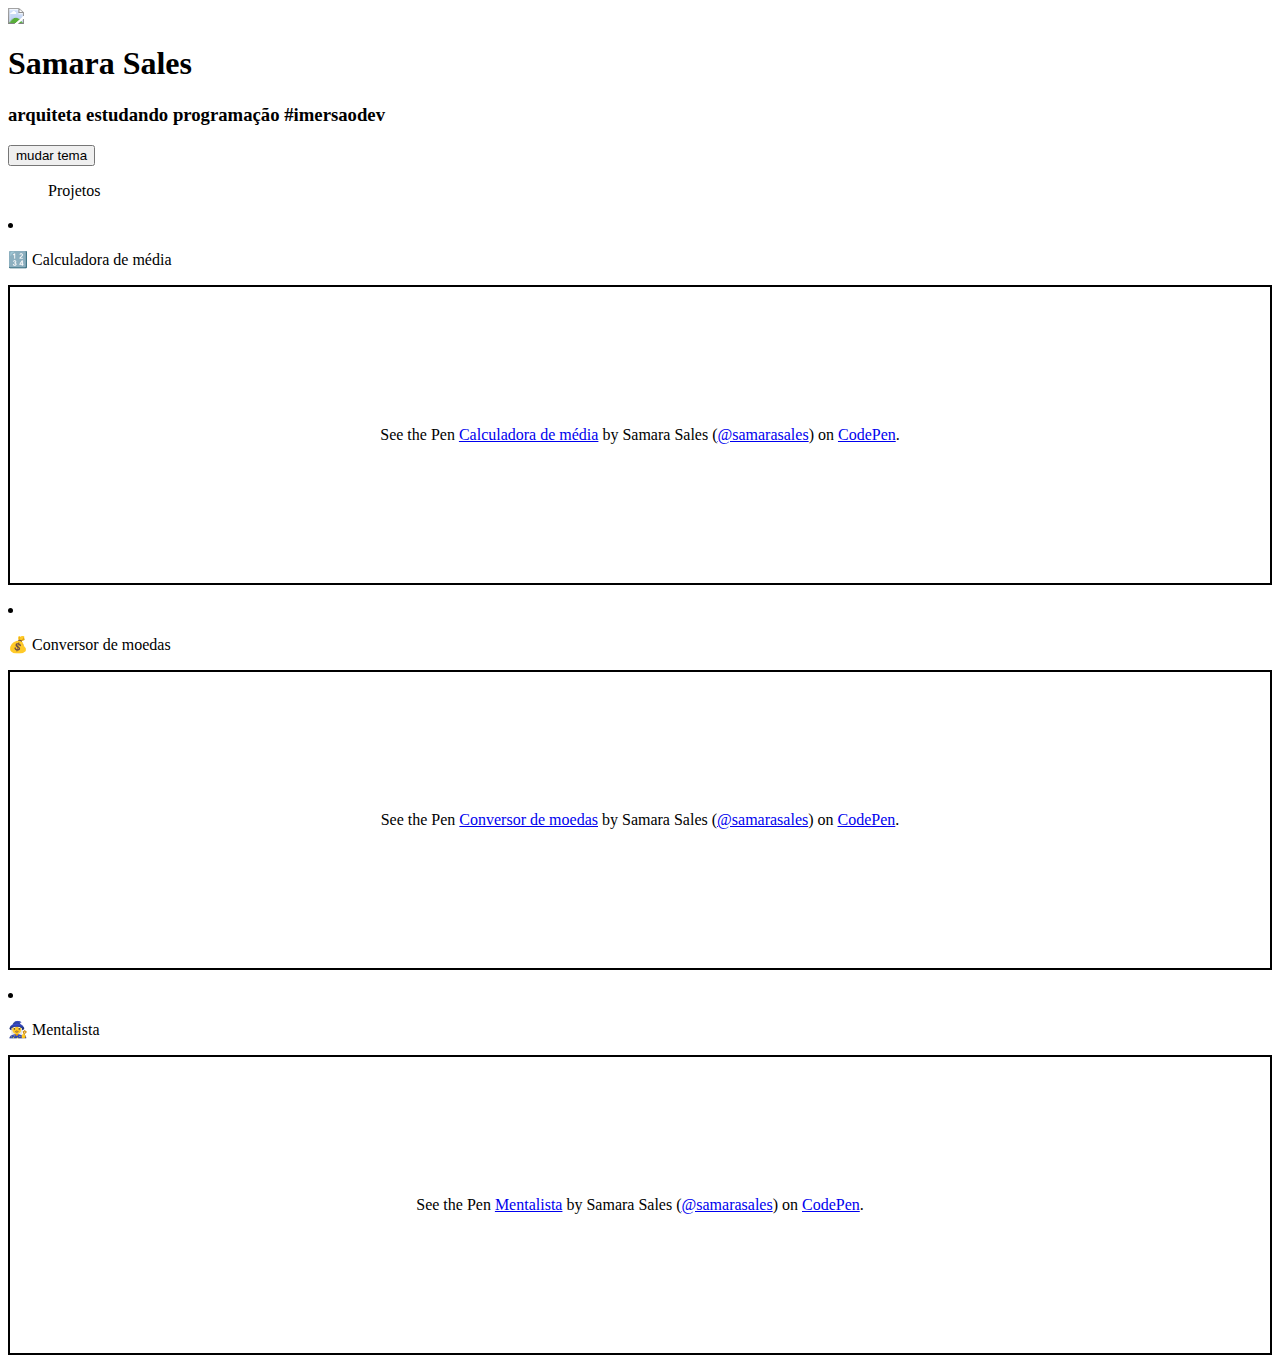
==== index.html @ c7274cba "Create index.html" ====
<body>
  <div class="container">
    <header class="cabecalho">
      <div class="perfil">
        <img class="perfil-foto" src="https://github.com/gitsamara.png" />
        <div class="titulo">

          <h1>Samara Sales</h1>
          <h3>arquiteta estudando programação #imersaodev</h3>
        </div>
        <div class="tema">
          <button onClick="mudaTema()">mudar tema</button>
        </div>
      </div>
    </header>

    <main class="projetos">
      <ul>
        <class="projetos-titulo">Projetos
      </ul>
      <li class="projetos-item">
        <p>🔢 Calculadora de média</p>
        <p class="codepen" data-height="300" data-default-tab="html,result" data-slug-hash="xxpVGxb" data-user="samarasales" style="height: 300px; box-sizing: border-box; display: flex; align-items: center; justify-content: center; border: 2px solid; margin: 1em 0; padding: 1em;">
          <span>See the Pen <a href="https://codepen.io/samarasales/pen/xxpVGxb">
              Calculadora de média</a> by Samara Sales (<a href="https://codepen.io/samarasales">@samarasales</a>)
            on <a href="https://codepen.io">CodePen</a>.</span>
        </p>
        <script async src="https://cpwebassets.codepen.io/assets/embed/ei.js"></script>
      </li>
      <li class="projetos-item">
        <p>💰 Conversor de moedas</p>
        <p class="codepen" data-height="300" data-default-tab="html,result" data-slug-hash="RwqxWdY" data-user="samarasales" style="height: 300px; box-sizing: border-box; display: flex; align-items: center; justify-content: center; border: 2px solid; margin: 1em 0; padding: 1em;">
          <span>See the Pen <a href="https://codepen.io/samarasales/pen/RwqxWdY">Conversor de moedas</a> by Samara Sales (<a href="https://codepen.io/samarasales">@samarasales</a>) on <a href="https://codepen.io">CodePen</a>.</span>
        </p>
        <script async src="https://cpwebassets.codepen.io/assets/embed/ei.js"></script>
      </li>
      <li class="projetos-item">
        <p>🧙‍♀️ Mentalista</p>
        <p class="codepen" data-height="300" data-default-tab="html,result" data-slug-hash="LYeNjaE" data-user="samarasales" style="height: 300px; box-sizing: border-box; display: flex; align-items: center; justify-content: center; border: 2px solid; margin: 1em 0; padding: 1em;">
          <span>See the Pen <a href="https://codepen.io/samarasales/pen/LYeNjaE">Mentalista</a> by Samara Sales (<a href="https://codepen.io/samarasales">@samarasales</a>) on <a href="https://codepen.io">CodePen</a>.</span>
        </p>
        <script async src="https://cpwebassets.codepen.io/assets/embed/ei.js"></script>
      </li>
    </main>
  </div>
</body>
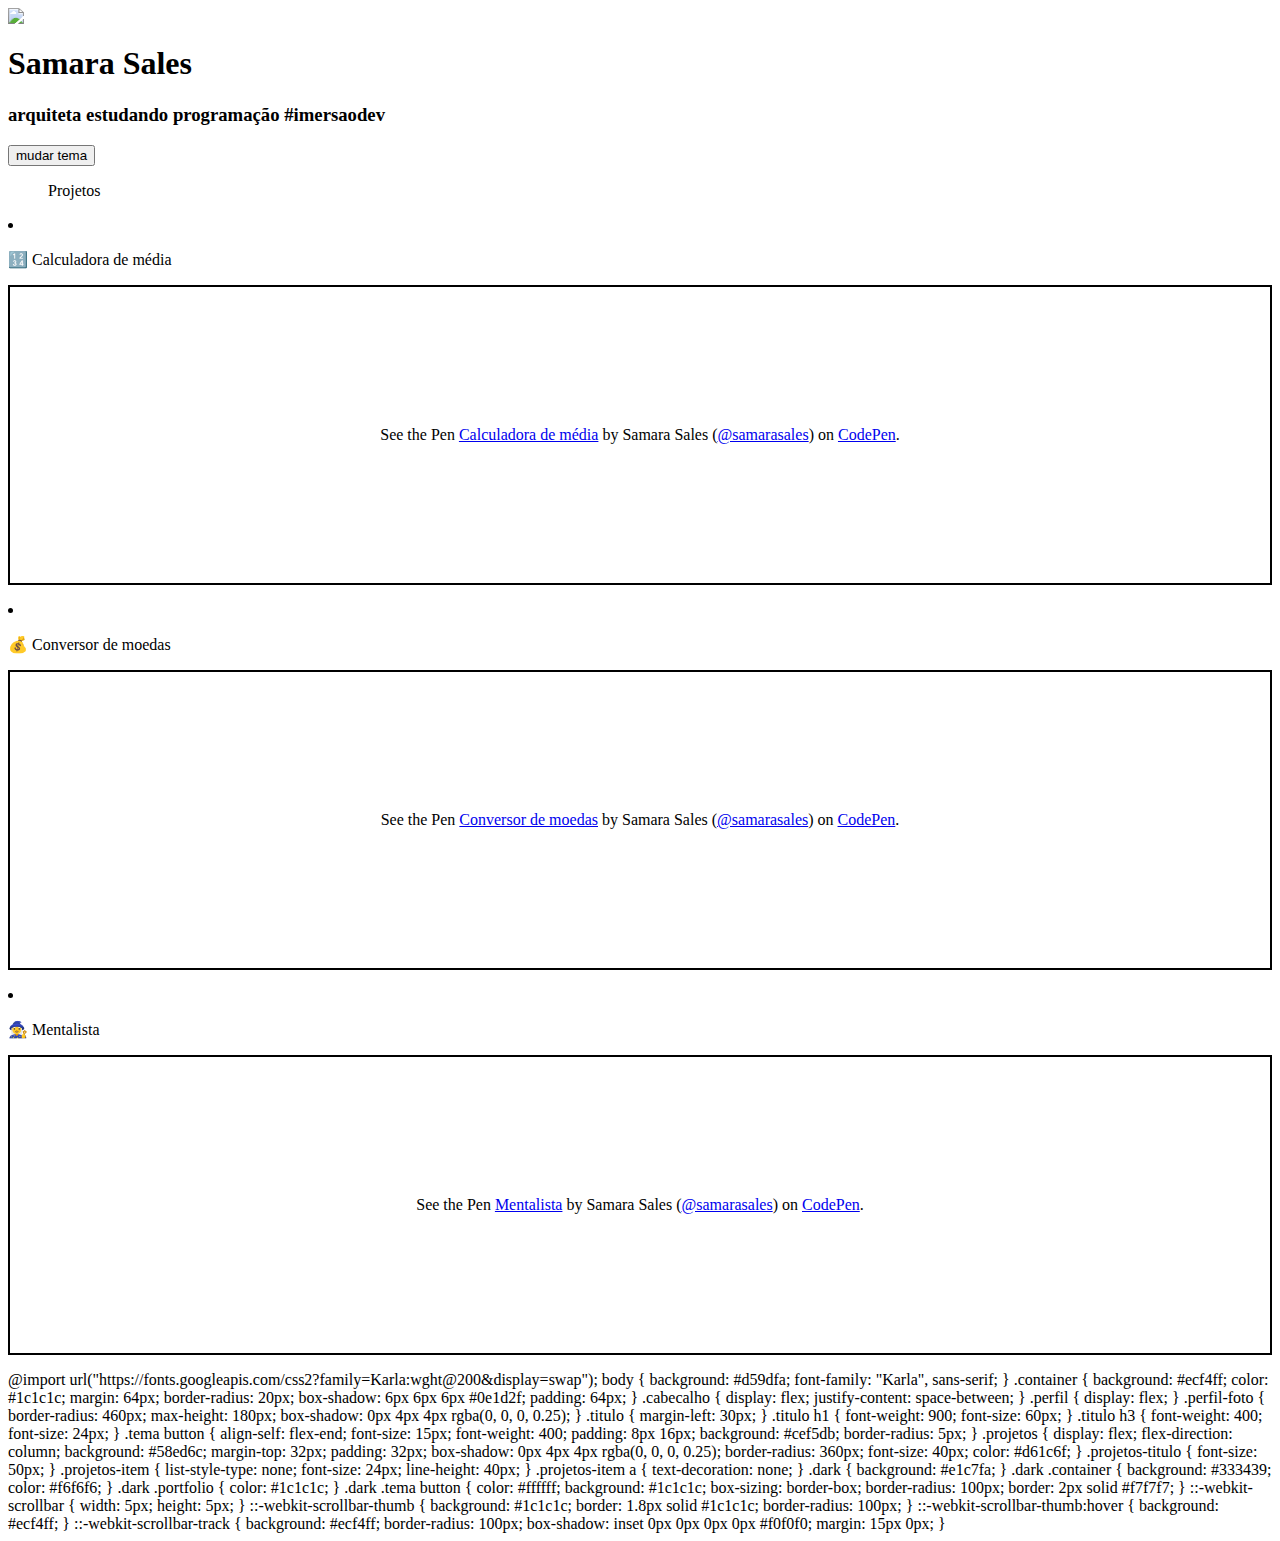
==== commit 67d5b647: "Update index.html" ====
--- a/index.html
+++ b/index.html
@@ -44,3 +44,121 @@
     </main>
   </div>
 </body>
+
+@import url("https://fonts.googleapis.com/css2?family=Karla:wght@200&display=swap");
+
+body {
+  background: #d59dfa;
+  font-family: "Karla", sans-serif;
+}
+
+.container {
+  background: #ecf4ff;
+  color: #1c1c1c;
+  margin: 64px;
+  border-radius: 20px;
+  box-shadow: 6px 6px 6px #0e1d2f;
+  padding: 64px;
+}
+
+.cabecalho {
+  display: flex;
+  justify-content: space-between;
+}
+
+.perfil {
+  display: flex;
+}
+
+.perfil-foto {
+  border-radius: 460px;
+  max-height: 180px;
+  box-shadow: 0px 4px 4px rgba(0, 0, 0, 0.25);
+}
+
+.titulo {
+  margin-left: 30px;
+}
+
+.titulo h1 {
+  font-weight: 900;
+  font-size: 60px;
+}
+
+.titulo h3 {
+  font-weight: 400;
+  font-size: 24px;
+}
+
+.tema button {
+  align-self: flex-end;
+  font-size: 15px;
+  font-weight: 400;
+  padding: 8px 16px;
+  background: #cef5db;
+  border-radius: 5px;
+}
+
+.projetos {
+  display: flex;
+  flex-direction: column;
+  background: #58ed6c;
+  margin-top: 32px;
+  padding: 32px;
+  box-shadow: 0px 4px 4px rgba(0, 0, 0, 0.25);
+  border-radius: 360px;
+  font-size: 40px;
+  color: #d61c6f;
+}
+.projetos-titulo {
+  font-size: 50px;
+}
+.projetos-item {
+  list-style-type: none;
+  font-size: 24px;
+  line-height: 40px;
+}
+.projetos-item a {
+  text-decoration: none;
+}
+.dark {
+  background: #e1c7fa;
+}
+.dark .container {
+  background: #333439;
+  color: #f6f6f6;
+}
+
+.dark .portfolio {
+  color: #1c1c1c;
+}
+
+.dark .tema button {
+  color: #ffffff;
+  background: #1c1c1c;
+  box-sizing: border-box;
+  border-radius: 100px;
+  border: 2px solid #f7f7f7;
+}
+
+::-webkit-scrollbar {
+  width: 5px;
+  height: 5px;
+}
+
+::-webkit-scrollbar-thumb {
+  background: #1c1c1c;
+  border: 1.8px solid #1c1c1c;
+  border-radius: 100px;
+}
+
+::-webkit-scrollbar-thumb:hover {
+  background: #ecf4ff;
+}
+
+::-webkit-scrollbar-track {
+  background: #ecf4ff;
+  border-radius: 100px;
+  box-shadow: inset 0px 0px 0px 0px #f0f0f0;
+  margin: 15px 0px;
+}
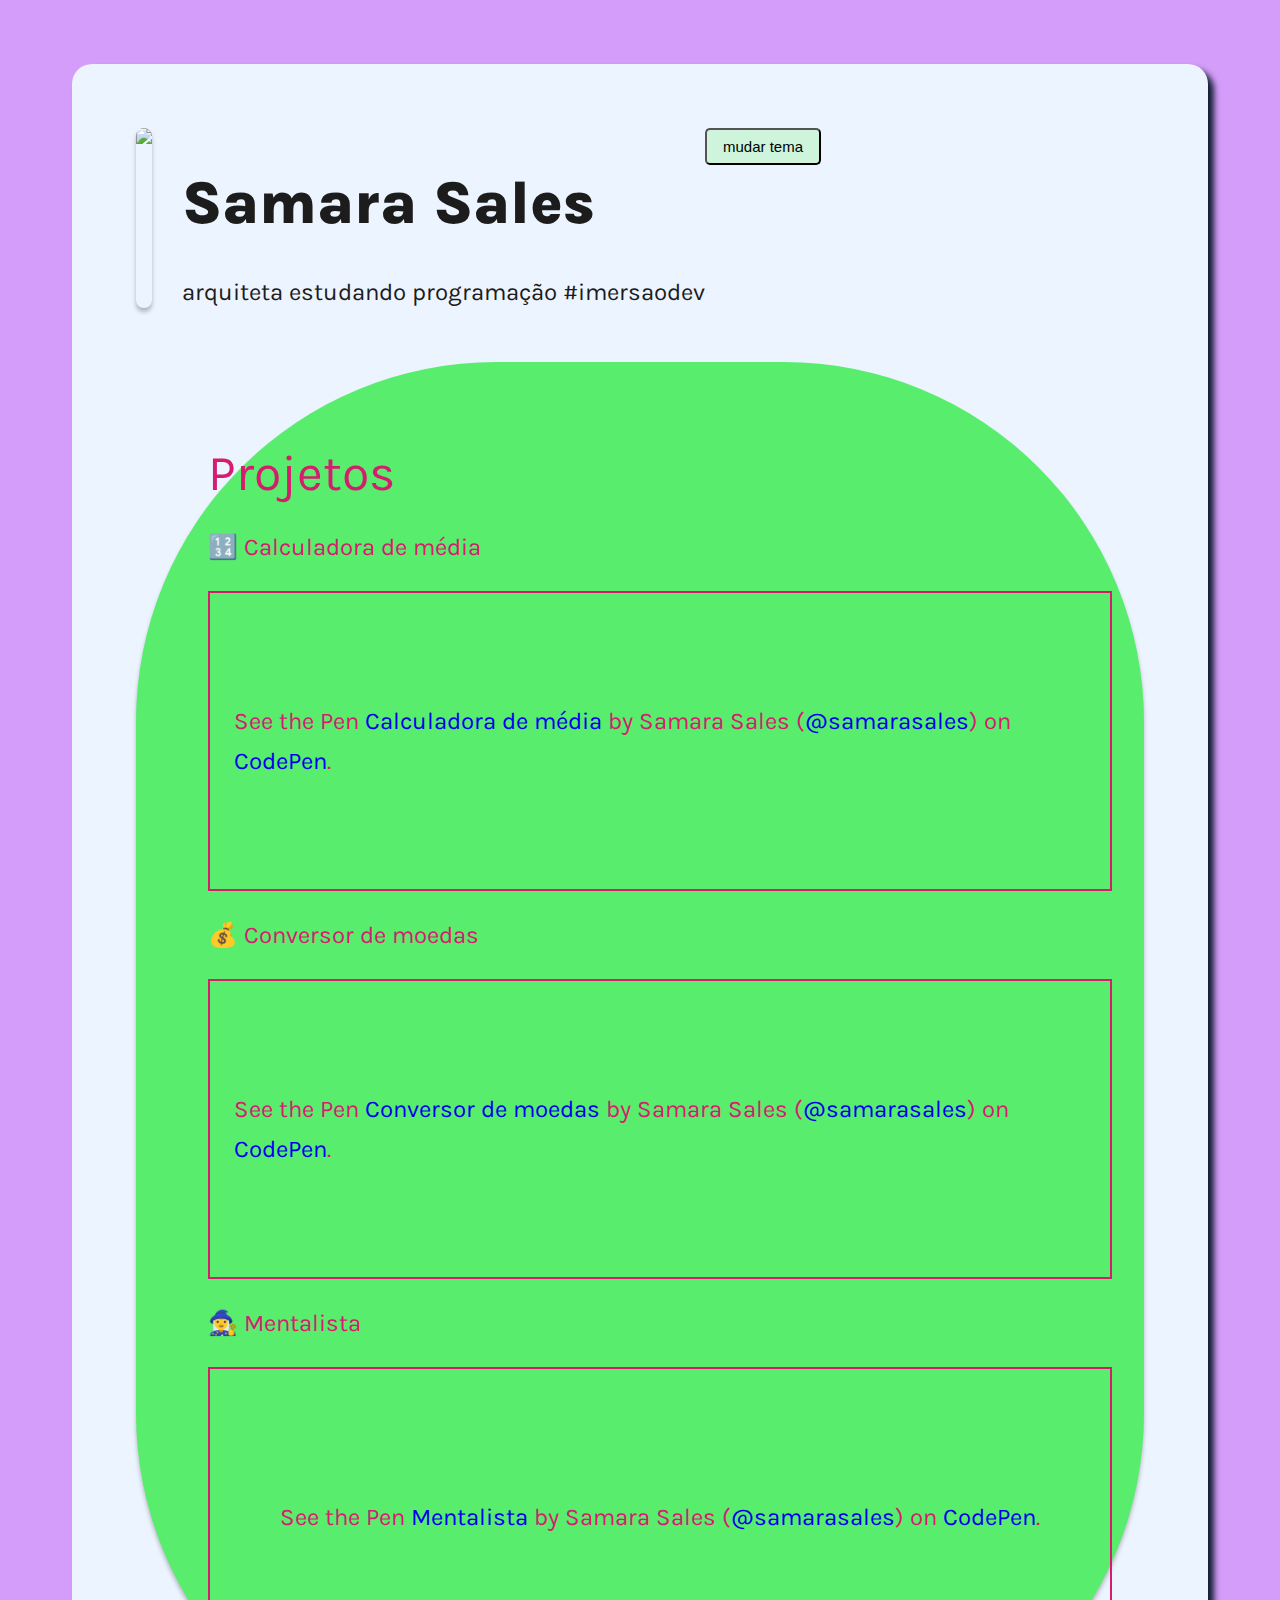
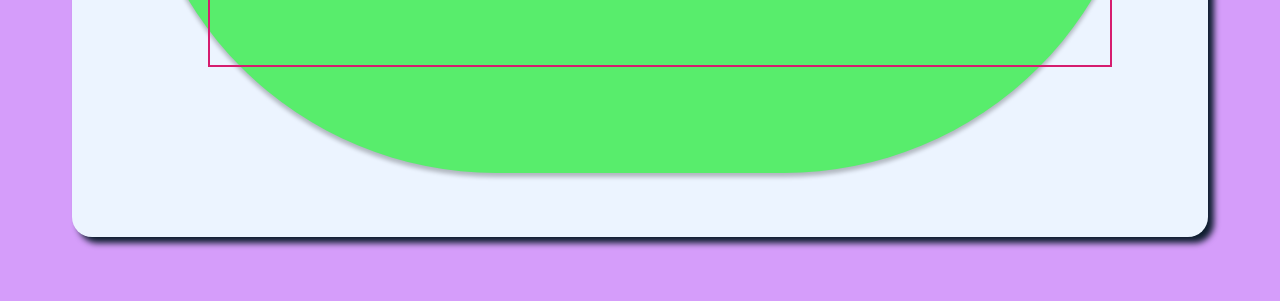
==== commit 0c88f10e: "Update index.html" ====
--- a/index.html
+++ b/index.html
@@ -1,51 +1,14 @@
-<body>
-  <div class="container">
-    <header class="cabecalho">
-      <div class="perfil">
-        <img class="perfil-foto" src="https://github.com/gitsamara.png" />
-        <div class="titulo">
+<!DOCTYPE html>
+<html lang="en">
 
-          <h1>Samara Sales</h1>
-          <h3>arquiteta estudando programação #imersaodev</h3>
-        </div>
-        <div class="tema">
-          <button onClick="mudaTema()">mudar tema</button>
-        </div>
-      </div>
-    </header>
-
-    <main class="projetos">
-      <ul>
-        <class="projetos-titulo">Projetos
-      </ul>
-      <li class="projetos-item">
-        <p>🔢 Calculadora de média</p>
-        <p class="codepen" data-height="300" data-default-tab="html,result" data-slug-hash="xxpVGxb" data-user="samarasales" style="height: 300px; box-sizing: border-box; display: flex; align-items: center; justify-content: center; border: 2px solid; margin: 1em 0; padding: 1em;">
-          <span>See the Pen <a href="https://codepen.io/samarasales/pen/xxpVGxb">
-              Calculadora de média</a> by Samara Sales (<a href="https://codepen.io/samarasales">@samarasales</a>)
-            on <a href="https://codepen.io">CodePen</a>.</span>
-        </p>
-        <script async src="https://cpwebassets.codepen.io/assets/embed/ei.js"></script>
-      </li>
-      <li class="projetos-item">
-        <p>💰 Conversor de moedas</p>
-        <p class="codepen" data-height="300" data-default-tab="html,result" data-slug-hash="RwqxWdY" data-user="samarasales" style="height: 300px; box-sizing: border-box; display: flex; align-items: center; justify-content: center; border: 2px solid; margin: 1em 0; padding: 1em;">
-          <span>See the Pen <a href="https://codepen.io/samarasales/pen/RwqxWdY">Conversor de moedas</a> by Samara Sales (<a href="https://codepen.io/samarasales">@samarasales</a>) on <a href="https://codepen.io">CodePen</a>.</span>
-        </p>
-        <script async src="https://cpwebassets.codepen.io/assets/embed/ei.js"></script>
-      </li>
-      <li class="projetos-item">
-        <p>🧙‍♀️ Mentalista</p>
-        <p class="codepen" data-height="300" data-default-tab="html,result" data-slug-hash="LYeNjaE" data-user="samarasales" style="height: 300px; box-sizing: border-box; display: flex; align-items: center; justify-content: center; border: 2px solid; margin: 1em 0; padding: 1em;">
-          <span>See the Pen <a href="https://codepen.io/samarasales/pen/LYeNjaE">Mentalista</a> by Samara Sales (<a href="https://codepen.io/samarasales">@samarasales</a>) on <a href="https://codepen.io">CodePen</a>.</span>
-        </p>
-        <script async src="https://cpwebassets.codepen.io/assets/embed/ei.js"></script>
-      </li>
-    </main>
-  </div>
-</body>
-
-@import url("https://fonts.googleapis.com/css2?family=Karla:wght@200&display=swap");
+<head>
+  <meta charset="UTF-8">
+  <meta http-equiv="X-UA-Compatible" content="IE=edge">
+  <meta name="viewport" content="width=device-width, initial-scale=1.0">
+  <title>Minha Página</title>
+  <link rel="stylesheet" href="https://fonts.googleapis.com/css2?family=Karla:wght@200&display=swap">
+  <style>
+    @import url("https://fonts.googleapis.com/css2?family=Karla:wght@200&display=swap");
 
 body {
   background: #d59dfa;
@@ -162,3 +125,61 @@
   box-shadow: inset 0px 0px 0px 0px #f0f0f0;
   margin: 15px 0px;
 }
+  </style>
+</head>
+
+<body>
+  <div class="container">
+    <header class="cabecalho">
+      <div class="perfil">
+        <img class="perfil-foto" src="https://github.com/gitsamara.png" />
+        <div class="titulo">
+          <h1>Samara Sales</h1>
+          <h3>arquiteta estudando programação #imersaodev</h3>
+        </div>
+        <div class="tema">
+          <button id="temaBtn">mudar tema</button>
+        </div>
+      </div>
+    </header>
+
+    <main class="projetos">
+      <ul class="projetos-titulo">Projetos
+        <li class="projetos-item">
+          <p>🔢 Calculadora de média</p>
+         <p class="codepen" data-height="300" data-default-tab="html,result" data-slug-hash="xxpVGxb" data-user="samarasales" style="height: 300px; box-sizing: border-box; display: flex; align-items: center; justify-content: center; border: 2px solid; margin: 1em 0; padding: 1em;">
+          <span>See the Pen <a href="https://codepen.io/samarasales/pen/xxpVGxb">
+              Calculadora de média</a> by Samara Sales (<a href="https://codepen.io/samarasales">@samarasales</a>)
+            on <a href="https://codepen.io">CodePen</a>.</span>
+        </p>
+        <script async src="https://cpwebassets.codepen.io/assets/embed/ei.js"></script>
+        </li>
+        <li class="projetos-item">
+          <p>💰 Conversor de moedas</p>
+          <p class="codepen" data-height="300" data-default-tab="html,result" data-slug-hash="RwqxWdY" data-user="samarasales" style="height: 300px; box-sizing: border-box; display: flex; align-items: center; justify-content: center; border: 2px solid; margin: 1em 0; padding: 1em;">
+          <span>See the Pen <a href="https://codepen.io/samarasales/pen/RwqxWdY">Conversor de moedas</a> by Samara Sales (<a href="https://codepen.io/samarasales">@samarasales</a>) on <a href="https://codepen.io">CodePen</a>.</span>
+        </p>
+        <script async src="https://cpwebassets.codepen.io/assets/embed/ei.js"></script>
+        </li>
+        <li class="projetos-item">
+          <p>🧙‍♀️ Mentalista</p>
+          <p class="codepen" data-height="300" data-default-tab="html,result" data-slug-hash="LYeNjaE" data-user="samarasales" style="height: 300px; box-sizing: border-box; display: flex; align-items: center; justify-content: center; border: 2px solid; margin: 1em 0; padding: 1em;">
+          <span>See the Pen <a href="https://codepen.io/samarasales/pen/LYeNjaE">Mentalista</a> by Samara Sales (<a href="https://codepen.io/samarasales">@samarasales</a>) on <a href="https://codepen.io">CodePen</a>.</span>
+        </p>
+        <script async src="https://cpwebassets.codepen.io/assets/embed/ei.js"></script>
+     
+        </li>
+      </ul>
+    </main>
+  </div>
+
+  <script>
+    document.getElementById("temaBtn").addEventListener("click", mudaTema);
+
+    function mudaTema() {
+      document.body.classList.toggle("dark");
+    }
+  </script>
+</body>
+
+</html>
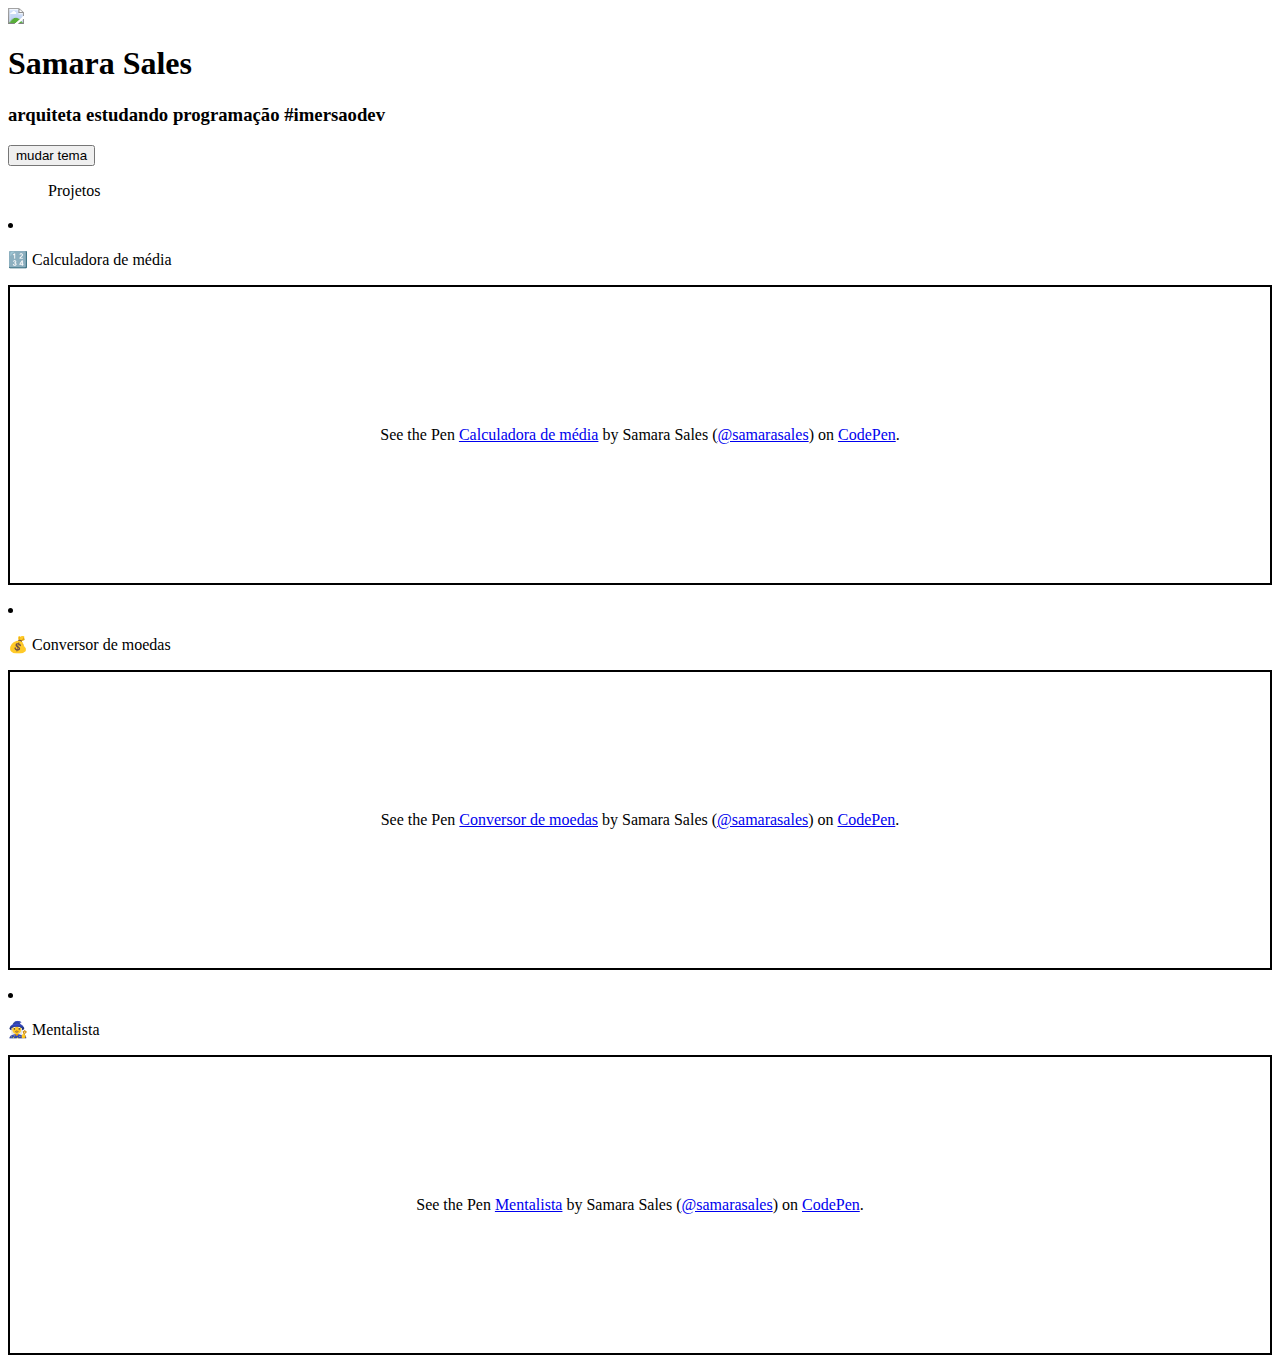
==== commit bd17e177: "Add files via upload" ====
--- a/index.html
+++ b/index.html
@@ -1,185 +1,46 @@
-<!DOCTYPE html>
-<html lang="en">
-
-<head>
-  <meta charset="UTF-8">
-  <meta http-equiv="X-UA-Compatible" content="IE=edge">
-  <meta name="viewport" content="width=device-width, initial-scale=1.0">
-  <title>Minha Página</title>
-  <link rel="stylesheet" href="https://fonts.googleapis.com/css2?family=Karla:wght@200&display=swap">
-  <style>
-    @import url("https://fonts.googleapis.com/css2?family=Karla:wght@200&display=swap");
-
-body {
-  background: #d59dfa;
-  font-family: "Karla", sans-serif;
-}
-
-.container {
-  background: #ecf4ff;
-  color: #1c1c1c;
-  margin: 64px;
-  border-radius: 20px;
-  box-shadow: 6px 6px 6px #0e1d2f;
-  padding: 64px;
-}
-
-.cabecalho {
-  display: flex;
-  justify-content: space-between;
-}
-
-.perfil {
-  display: flex;
-}
-
-.perfil-foto {
-  border-radius: 460px;
-  max-height: 180px;
-  box-shadow: 0px 4px 4px rgba(0, 0, 0, 0.25);
-}
-
-.titulo {
-  margin-left: 30px;
-}
-
-.titulo h1 {
-  font-weight: 900;
-  font-size: 60px;
-}
-
-.titulo h3 {
-  font-weight: 400;
-  font-size: 24px;
-}
-
-.tema button {
-  align-self: flex-end;
-  font-size: 15px;
-  font-weight: 400;
-  padding: 8px 16px;
-  background: #cef5db;
-  border-radius: 5px;
-}
-
-.projetos {
-  display: flex;
-  flex-direction: column;
-  background: #58ed6c;
-  margin-top: 32px;
-  padding: 32px;
-  box-shadow: 0px 4px 4px rgba(0, 0, 0, 0.25);
-  border-radius: 360px;
-  font-size: 40px;
-  color: #d61c6f;
-}
-.projetos-titulo {
-  font-size: 50px;
-}
-.projetos-item {
-  list-style-type: none;
-  font-size: 24px;
-  line-height: 40px;
-}
-.projetos-item a {
-  text-decoration: none;
-}
-.dark {
-  background: #e1c7fa;
-}
-.dark .container {
-  background: #333439;
-  color: #f6f6f6;
-}
-
-.dark .portfolio {
-  color: #1c1c1c;
-}
-
-.dark .tema button {
-  color: #ffffff;
-  background: #1c1c1c;
-  box-sizing: border-box;
-  border-radius: 100px;
-  border: 2px solid #f7f7f7;
-}
-
-::-webkit-scrollbar {
-  width: 5px;
-  height: 5px;
-}
-
-::-webkit-scrollbar-thumb {
-  background: #1c1c1c;
-  border: 1.8px solid #1c1c1c;
-  border-radius: 100px;
-}
-
-::-webkit-scrollbar-thumb:hover {
-  background: #ecf4ff;
-}
-
-::-webkit-scrollbar-track {
-  background: #ecf4ff;
-  border-radius: 100px;
-  box-shadow: inset 0px 0px 0px 0px #f0f0f0;
-  margin: 15px 0px;
-}
-  </style>
-</head>
-
 <body>
   <div class="container">
     <header class="cabecalho">
       <div class="perfil">
         <img class="perfil-foto" src="https://github.com/gitsamara.png" />
         <div class="titulo">
+
           <h1>Samara Sales</h1>
           <h3>arquiteta estudando programação #imersaodev</h3>
         </div>
         <div class="tema">
-          <button id="temaBtn">mudar tema</button>
+          <button onClick="mudaTema()">mudar tema</button>
         </div>
       </div>
     </header>
 
     <main class="projetos">
-      <ul class="projetos-titulo">Projetos
-        <li class="projetos-item">
-          <p>🔢 Calculadora de média</p>
-         <p class="codepen" data-height="300" data-default-tab="html,result" data-slug-hash="xxpVGxb" data-user="samarasales" style="height: 300px; box-sizing: border-box; display: flex; align-items: center; justify-content: center; border: 2px solid; margin: 1em 0; padding: 1em;">
+      <ul>
+        <class="projetos-titulo">Projetos
+      </ul>
+      <li class="projetos-item">
+        <p>🔢 Calculadora de média</p>
+        <p class="codepen" data-height="300" data-default-tab="html,result" data-slug-hash="xxpVGxb" data-user="samarasales" style="height: 300px; box-sizing: border-box; display: flex; align-items: center; justify-content: center; border: 2px solid; margin: 1em 0; padding: 1em;">
           <span>See the Pen <a href="https://codepen.io/samarasales/pen/xxpVGxb">
               Calculadora de média</a> by Samara Sales (<a href="https://codepen.io/samarasales">@samarasales</a>)
             on <a href="https://codepen.io">CodePen</a>.</span>
         </p>
         <script async src="https://cpwebassets.codepen.io/assets/embed/ei.js"></script>
-        </li>
-        <li class="projetos-item">
-          <p>💰 Conversor de moedas</p>
-          <p class="codepen" data-height="300" data-default-tab="html,result" data-slug-hash="RwqxWdY" data-user="samarasales" style="height: 300px; box-sizing: border-box; display: flex; align-items: center; justify-content: center; border: 2px solid; margin: 1em 0; padding: 1em;">
+      </li>
+      <li class="projetos-item">
+        <p>💰 Conversor de moedas</p>
+        <p class="codepen" data-height="300" data-default-tab="html,result" data-slug-hash="RwqxWdY" data-user="samarasales" style="height: 300px; box-sizing: border-box; display: flex; align-items: center; justify-content: center; border: 2px solid; margin: 1em 0; padding: 1em;">
           <span>See the Pen <a href="https://codepen.io/samarasales/pen/RwqxWdY">Conversor de moedas</a> by Samara Sales (<a href="https://codepen.io/samarasales">@samarasales</a>) on <a href="https://codepen.io">CodePen</a>.</span>
         </p>
         <script async src="https://cpwebassets.codepen.io/assets/embed/ei.js"></script>
-        </li>
-        <li class="projetos-item">
-          <p>🧙‍♀️ Mentalista</p>
-          <p class="codepen" data-height="300" data-default-tab="html,result" data-slug-hash="LYeNjaE" data-user="samarasales" style="height: 300px; box-sizing: border-box; display: flex; align-items: center; justify-content: center; border: 2px solid; margin: 1em 0; padding: 1em;">
+      </li>
+      <li class="projetos-item">
+        <p>🧙‍♀️ Mentalista</p>
+        <p class="codepen" data-height="300" data-default-tab="html,result" data-slug-hash="LYeNjaE" data-user="samarasales" style="height: 300px; box-sizing: border-box; display: flex; align-items: center; justify-content: center; border: 2px solid; margin: 1em 0; padding: 1em;">
           <span>See the Pen <a href="https://codepen.io/samarasales/pen/LYeNjaE">Mentalista</a> by Samara Sales (<a href="https://codepen.io/samarasales">@samarasales</a>) on <a href="https://codepen.io">CodePen</a>.</span>
         </p>
         <script async src="https://cpwebassets.codepen.io/assets/embed/ei.js"></script>
-     
-        </li>
-      </ul>
+      </li>
     </main>
   </div>
-
-  <script>
-    document.getElementById("temaBtn").addEventListener("click", mudaTema);
-
-    function mudaTema() {
-      document.body.classList.toggle("dark");
-    }
-  </script>
 </body>
-
-</html>
